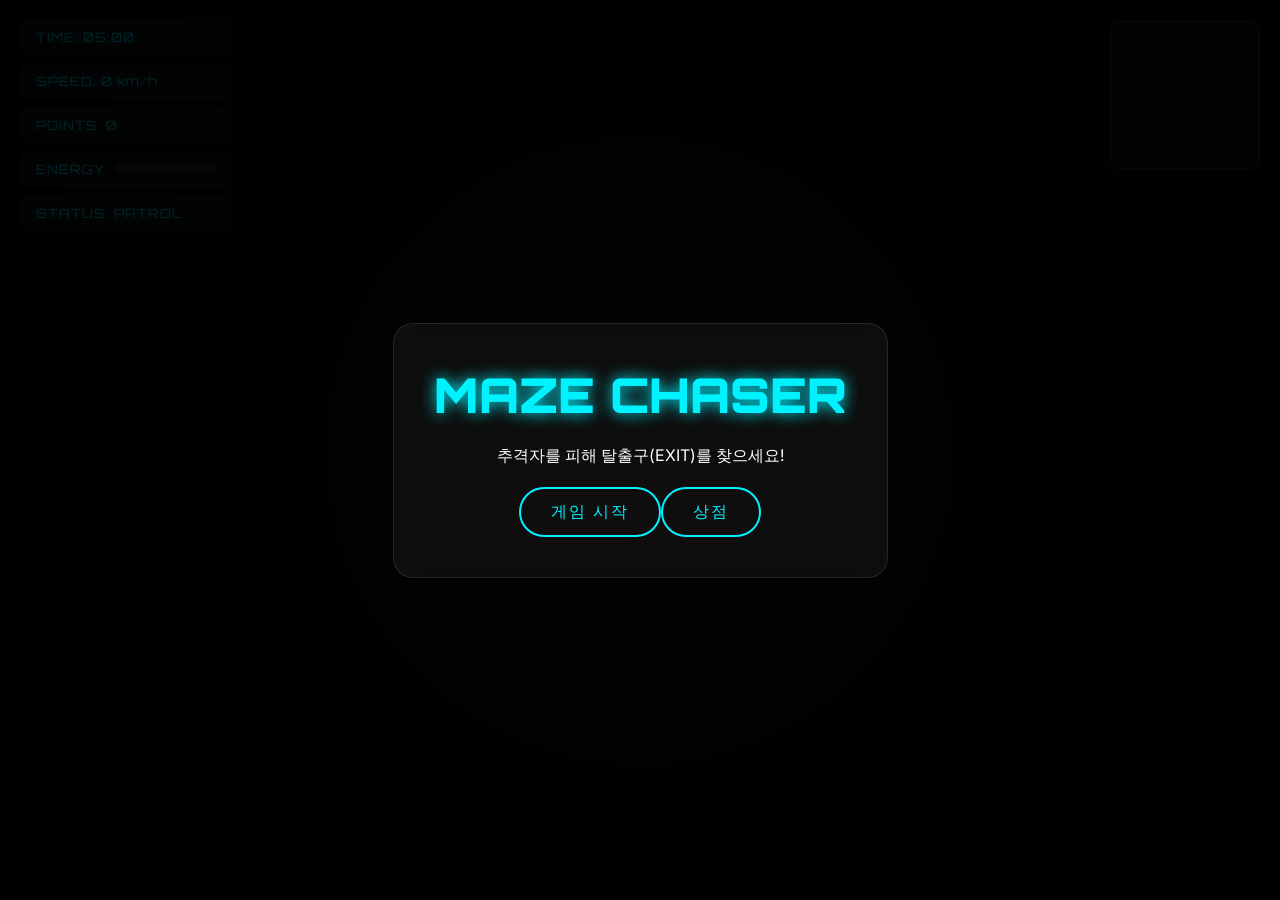
==== MazeChaser_Mobile.html @ 2c1d8cdd "Initial commit - Maze Chaser Mobile Final Version" ====
<!DOCTYPE html>
<html lang="ko">
<head>
    <meta charset="UTF-8">
    <meta name="viewport" content="width=device-width, initial-scale=1.0, maximum-scale=1.0, user-scalable=no">
    <title>Maze Chaser - 미로 추격자 (Mobile Final)</title>
    <link rel="preconnect" href="https://fonts.googleapis.com">
    <link rel="preconnect" href="https://fonts.gstatic.com" crossorigin>
    <link href="https://fonts.googleapis.com/css2?family=Inter:wght@400;700&family=Orbitron:wght@500;900&display=swap" rel="stylesheet">
    <style>
:root { --bg-color: #050505; --primary-color: #00f2ff; --secondary-color: #ff00ea; --danger-color: #ff2d55; --victory-color: #34c759; --glass-bg: rgba(255, 255, 255, 0.05); --glass-border: rgba(255, 255, 255, 0.1); --font-main: 'Inter', sans-serif; --font-display: 'Orbitron', sans-serif; }
* { margin: 0; padding: 0; box-sizing: border-box; -webkit-tap-highlight-color: transparent; user-select: none; }
body, html { width: 100%; height: 100%; background-color: var(--bg-color); color: white; font-family: var(--font-main); overflow: hidden; position: fixed; }
#game-container { position: relative; width: 100vw; height: 100vh; display: flex; justify-content: center; align-items: center; }
#game-canvas { width: 100%; height: 100%; background: radial-gradient(circle, #111 0%, #000 100%); }
#hud { position: absolute; top: 20px; left: 20px; display: flex; flex-direction: column; gap: 10px; z-index: 10; }
.hud-item { background: var(--glass-bg); backdrop-filter: blur(10px); -webkit-backdrop-filter: blur(10px); border: 1px solid var(--glass-border); padding: 8px 15px; border-radius: 8px; font-family: var(--font-display); font-size: 0.8rem; letter-spacing: 1px; color: var(--primary-color); text-shadow: 0 0 10px rgba(0, 242, 255, 0.5); }
#minimap-container { position: absolute; top: 20px; right: 20px; width: 150px; height: 150px; background: var(--glass-bg); backdrop-filter: blur(5px); -webkit-backdrop-filter: blur(5px); border: 2px solid var(--glass-border); border-radius: 12px; overflow: hidden; z-index: 10; }
#minimap-canvas { width: 100%; height: 100%; }
#joystick-wrapper { position: absolute; bottom: 50px; left: 50px; width: 120px; height: 120px; z-index: 10; display: none; }
#joystick-base { width: 100%; height: 100%; background: rgba(255, 255, 255, 0.1); border: 2px solid rgba(255, 255, 255, 0.2); border-radius: 50%; position: relative; display: flex; justify-content: center; align-items: center; }
#joystick-stick { width: 50px; height: 50px; background: var(--primary-color); border-radius: 50%; box-shadow: 0 0 20px var(--primary-color); position: absolute; }
#overlay { position: absolute; top: 0; left: 0; width: 100%; height: 100%; background: rgba(0, 0, 0, 0.85); z-index: 100; display: flex; justify-content: center; align-items: center; transition: opacity 0.5s ease; }
.screen { text-align: center; display: flex; flex-direction: column; gap: 20px; padding: 40px; border-radius: 20px; background: var(--glass-bg); border: 1px solid var(--glass-border); backdrop-filter: blur(20px); -webkit-backdrop-filter: blur(20px); }
h1.glitch { font-family: var(--font-display); font-size: 3rem; font-weight: 900; color: var(--primary-color); text-shadow: 0 0 15px var(--primary-color); position: relative; }
.premium-btn { padding: 12px 30px; background: transparent; border: 2px solid var(--primary-color); color: var(--primary-color); font-family: var(--font-display); font-size: 1rem; border-radius: 50px; cursor: pointer; transition: all 0.3s ease; text-transform: uppercase; letter-spacing: 2px; }
.premium-btn:hover { background: var(--primary-color); color: black; box-shadow: 0 0 30px var(--primary-color); }
.danger-text { color: var(--danger-color); font-family: var(--font-display); font-size: 2.5rem; }
.victory-text { color: var(--victory-color); font-family: var(--font-display); font-size: 2.5rem; }
.hidden { display: none !important; }
#energy-container { display: flex; align-items: center; gap: 10px; }
#energy-bar-bg { width: 100px; height: 10px; background: rgba(255, 255, 255, 0.1); border-radius: 5px; overflow: hidden; }
#energy-bar-fill { width: 0%; height: 100%; background: linear-gradient(90deg, var(--secondary-color), var(--primary-color)); box-shadow: 0 0 10px var(--primary-color); transition: width 0.3s ease; }
.store-grid { display: grid; grid-template-columns: 1fr; gap: 15px; margin: 20px 0; }
.store-item { display: flex; justify-content: space-between; align-items: center; background: rgba(255, 255, 255, 0.03); padding: 15px; border-radius: 12px; border: 1px solid var(--glass-border); }
.store-item.premium { border-color: gold; background: rgba(255, 215, 0, 0.05); }
.upgrade-btn { padding: 8px 15px; background: var(--primary-color); color: black; border: none; border-radius: 5px; font-family: var(--font-display); font-size: 0.7rem; cursor: pointer; }
#boost-btn { position: absolute; bottom: 50px; right: 50px; width: 100px; height: 100px; border-radius: 50%; z-index: 10; font-size: 0.9rem; border-width: 4px; background: rgba(255, 0, 234, 0.1); color: var(--secondary-color); border-color: var(--secondary-color); }
@media (max-width: 600px) { #hud { top: 10px; left: 10px; } #minimap-container { top: 10px; right: 10px; width: 100px; height: 100px; } h1.glitch { font-size: 2rem; } #energy-bar-bg { width: 60px; } }
    </style>
</head>
<body>
    <div id="game-container">
        <canvas id="game-canvas"></canvas>
        <div id="hud">
            <div class="hud-item" id="timer-display">TIME: 05:00</div>
            <div class="hud-item" id="speed-display">SPEED: 0 km/h</div>
            <div class="hud-item" id="points-display">POINTS: 0</div>
            <div class="hud-item" id="energy-container"><span>ENERGY</span><div id="energy-bar-bg"><div id="energy-bar-fill"></div></div></div>
            <div class="hud-item" id="status-display">STATUS: PATROL</div>
        </div>
        <div id="minimap-container"><canvas id="minimap-canvas"></canvas></div>
        <div id="joystick-wrapper"><div id="joystick-base"><div id="joystick-stick"></div></div></div>
        <button id="boost-btn" class="premium-btn hidden">BOOST</button>
        <div id="overlay">
            <div id="menu-screen" class="screen">
                <h1 class="glitch" data-text="MAZE CHASER">MAZE CHASER</h1>
                <p>추격자를 피해 탈출구(EXIT)를 찾으세요!</p>
                <div class="menu-buttons"><button id="start-btn" class="premium-btn">게임 시작</button><button id="store-btn" class="premium-btn">상점</button></div>
            </div>
            <div id="store-screen" class="screen hidden">
                <h2>GARAGE</h2>
                <div class="store-grid">
                    <div class="store-item"><span>ENGINE (SPEED)</span><button id="upgrade-speed" class="upgrade-btn">UPGRADE (500 pts)</button></div>
                    <div class="store-item"><span>BATTERY (BOOST)</span><button id="upgrade-boost" class="upgrade-btn">UPGRADE (500 pts)</button></div>
                    <div class="store-item premium"><span>HYPER CAR</span><button id="buy-hypercar" class="upgrade-btn">BUY ($4.99)</button></div>
                </div>
                <button id="back-to-menu" class="premium-btn">뒤로 가기</button>
            </div>
            <div id="game-over-screen" class="screen hidden"><h2 class="danger-text">CAPTURED</h2><p>탈출에 실패했습니다!</p><button id="retry-btn" class="premium-btn">다시 시도</button></div>
            <div id="victory-screen" class="screen hidden"><h2 class="victory-text">ESCAPED</h2><p id="reward-text">보상: 1000 POINTS</p><button id="next-btn" class="premium-btn">다음 레벨</button></div>
        </div>
    </div>
    <script>
// --- Core Classes ---
class Maze {
    constructor(cols, rows, cellSize) {
        this.cols = cols; this.rows = rows; this.cellSize = cellSize;
        this.grid = []; this.items = []; this.initGrid();
    }
    initGrid() {
        for (let r = 0; r < this.rows; r++) {
            let row = [];
            for (let c = 0; c < this.cols; c++) { row.push({ r, c, walls: [true, true, true, true], visited: false }); }
            this.grid.push(row);
        }
    }
    generate() {
        let current = this.grid[0][0]; current.visited = true;
        let stack = [current];
        while (stack.length > 0) {
            let next = this.getNeighbor(current);
            if (next) {
                next.visited = true; stack.push(current);
                this.removeWalls(current, next); current = next;
            } else { current = stack.pop(); }
        }
        this.spawnItems();
    }
    getNeighbor(cell) {
        let n = []; let {r,c} = cell;
        if(r>0 && !this.grid[r-1][c].visited) n.push(this.grid[r-1][c]);
        if(c<this.cols-1 && !this.grid[r][c+1].visited) n.push(this.grid[r][c+1]);
        if(r<this.rows-1 && !this.grid[r+1][c].visited) n.push(this.grid[r+1][c]);
        if(c>0 && !this.grid[r][c-1].visited) n.push(this.grid[r][c-1]);
        return n.length > 0 ? n[Math.floor(Math.random()*n.length)] : null;
    }
    removeWalls(a,b) {
        let dx = a.c - b.c; if(dx===1){a.walls[3]=false; b.walls[1]=false;} else if(dx===-1){a.walls[1]=false; b.walls[3]=false;}
        let dy = a.r - b.r; if(dy===1){a.walls[0]=false; b.walls[2]=false;} else if(dy===-1){a.walls[2]=false; b.walls[0]=false;}
    }
    spawnItems() {
        this.items = []; const count = Math.floor(this.cols*this.rows*0.2);
        for(let i=0; i<count; i++) this.items.push({r:Math.floor(Math.random()*this.rows), c:Math.floor(Math.random()*this.cols)});
    }
    draw(ctx) {
        ctx.strokeStyle = "rgba(0, 242, 255, 0.3)"; ctx.lineWidth = 2;
        for(let r=0; r<this.rows; r++) {
            for(let c=0; c<this.cols; c++) {
                let cell = this.grid[r][c]; let x = c*this.cellSize; let y = r*this.cellSize;
                if(cell.walls[0]) this.line(ctx,x,y,x+this.cellSize,y);
                if(cell.walls[1]) this.line(ctx,x+this.cellSize,y,x+this.cellSize,y+this.cellSize);
                if(cell.walls[2]) this.line(ctx,x+this.cellSize,y+this.cellSize,x,y+this.cellSize);
                if(cell.walls[3]) this.line(ctx,x,y+this.cellSize,x,y);
            }
        }
        ctx.shadowBlur = 15; ctx.shadowColor = "#ff00ea"; ctx.fillStyle = "#ff00ea";
        this.items.forEach(i => { ctx.beginPath(); ctx.arc((i.c+0.5)*this.cellSize, (i.r+0.5)*this.cellSize, 10, 0, Math.PI*2); ctx.fill(); });
        const ex = (this.cols-0.5)*this.cellSize, ey = (this.rows-0.5)*this.cellSize;
        ctx.shadowBlur = 30; ctx.shadowColor = "#34c759"; ctx.fillStyle = "#34c759"; ctx.beginPath(); ctx.arc(ex, ey, 35, 0, Math.PI*2); ctx.fill();
        ctx.fillStyle="white"; ctx.font="bold 24px Orbitron"; ctx.textAlign="center"; ctx.fillText("EXIT", ex, ey+8);
        ctx.shadowBlur = 0;
    }
    line(ctx,x1,y1,x2,y2){ctx.beginPath(); ctx.moveTo(x1,y1); ctx.lineTo(x2,y2); ctx.stroke();}
    isWall(x,y) {
        let c = Math.floor(x/this.cellSize), r = Math.floor(y/this.cellSize); if(r<0||r>=this.rows||c<0||c>=this.cols) return true;
        let cell = this.grid[r][c], rx=x%this.cellSize, ry=y%this.cellSize, b=10;
        if(cell.walls[0]&&ry<b) return true; if(cell.walls[1]&&rx>this.cellSize-b) return true;
        if(cell.walls[2]&&ry>this.cellSize-b) return true; if(cell.walls[3]&&rx<b) return true;
        return false;
    }
}

class Car {
    constructor(x,y,color="#00f2ff") {
        this.x=x; this.y=y; this.angle=0; this.vx=0; this.vy=0;
        this.acceleration=0.3; this.friction=0.9; this.maxSpeed=4;
        this.width=25; this.height=25; this.color=color;
        this.energy=50; this.maxEnergy=100; this.isBoosting=false; this.boostTimer=0;
    }
    update(ctrl, maze) {
        let cm = this.maxSpeed, ca = this.acceleration;
        if(this.energy <= 0) { cm *= 0.6; ca *= 0.6; }
        if(ctrl.boost && this.energy > 0 && !this.isBoosting) { this.isBoosting=true; this.boostTimer=Date.now(); }
        if(this.isBoosting) {
            if(Date.now()-this.boostTimer < 2000 && this.energy > 0) { cm*=1.8; ca*=2; this.energy-=0.6; }
            else this.isBoosting=false;
        }
        let ix=0, iy=0; if(ctrl.forward) iy-=1; if(ctrl.reverse) iy+=1; if(ctrl.left) ix-=1; if(ctrl.right) ix+=1;
        if(ix!==0 || iy!==0) { let m=Math.hypot(ix,iy); this.vx+=(ix/m)*ca; this.vy+=(iy/m)*ca; this.angle=Math.atan2(this.vy,this.vx); }
        this.vx*=this.friction; this.vy*=this.friction;
        let s=Math.hypot(this.vx,this.vy); if(s>cm){this.vx=(this.vx/s)*cm; this.vy=(this.vy/s)*cm;}
        if(!maze.isWall(this.x+this.vx, this.y)) this.x+=this.vx; else this.vx*=-0.3;
        if(!maze.isWall(this.x, this.y+this.vy)) this.y+=this.vy; else this.vy*=-0.3;
    }
    draw(ctx) {
        ctx.save(); ctx.translate(this.x,this.y); ctx.rotate(this.angle);
        ctx.shadowBlur=15; ctx.shadowColor=this.color; ctx.fillStyle=this.color;
        ctx.beginPath(); ctx.moveTo(this.width/2,0); ctx.lineTo(-this.width/2,-this.height/2); ctx.lineTo(-this.width/4,0); ctx.lineTo(-this.width/2,this.height/2); ctx.closePath(); ctx.fill();
        ctx.restore();
    }
}

class Enemy {
    constructor(x,y,cs,color="#ff2d55") {
        this.x=x; this.y=y; this.angle=0; this.speed=1.2; this.state="PATROL";
        this.color=color; this.width=25; this.height=15; this.target=null; this.cs=cs; this.path=[]; this.stuck=0;
    }
    update(p, maze) {
        const dist = Math.hypot(p.x-this.x, p.y-this.y);
        if(dist < 250) this.state="PURSUIT"; else if(dist > 400) this.state="PATROL";
        if(this.state==="PURSUIT") this.pursue(p,maze); else this.patrol(maze);
        this.move(maze);
    }
    move(maze) {
        if(!this.target) return;
        let tx=(this.target.c+0.5)*this.cs, ty=(this.target.r+0.5)*this.cs;
        let dx=tx-this.x, dy=ty-this.y, d=Math.hypot(dx,dy);
        if(d<10){this.target=this.path.length>0?this.path.shift():null; return;}
        let a=Math.atan2(dy,dx); this.angle+=(a-this.angle)*0.1;
        let mx=Math.cos(this.angle)*this.speed, my=Math.sin(this.angle)*this.speed;
        let px=this.x, py=this.y;
        if(!maze.isWall(this.x+mx, this.y+my)){this.x+=mx; this.y+=my;}
        else { if(!maze.isWall(this.x+mx,this.y))this.x+=mx; else if(!maze.isWall(this.x,this.y+my))this.y+=my; else {this.target=null; this.path=[];} }
        if(Math.hypot(this.x-px,this.y-py)<0.1){this.stuck++; if(this.stuck>40){this.target=null; this.path=[]; this.stuck=0;}} else this.stuck=0;
    }
    pursue(p,maze) {
        if(this.path.length===0 || Math.random()<0.02) {
            let s={c:Math.floor(this.x/this.cs), r:Math.floor(this.y/this.cs)};
            let e={c:Math.floor(p.x/this.cs), r:Math.floor(p.y/this.cs)};
            this.path=this.bfs(s,e,maze); this.target=this.path.shift();
        }
    }
    patrol(maze) {
        if(!this.target) {
            let s={c:Math.floor(this.x/this.cs), r:Math.floor(this.y/this.cs)};
            let rr=Math.floor(Math.random()*maze.rows), rc=Math.floor(Math.random()*maze.cols);
            this.path=this.bfs(s,{r:rr,c:rc},maze); this.target=this.path.shift();
        }
    }
    bfs(s,e,maze) {
        let q=[[s]], v=new Set(); v.add(`${s.c},${s.r}`);
        while(q.length>0) {
            let p=q.shift(), cur=p[p.length-1]; if(cur.c===e.c && cur.r===e.r) return p;
            let ns=this.getN(cur,maze); for(let n of ns){if(!v.has(`${n.c},${n.r}`)){v.add(`${n.c},${n.r}`); q.push([...p,n]);}}
        }
        return [];
    }
    getN(cell,maze) {
        let n=[], {r,c}=cell; let g=maze.grid[r][c];
        if(!g.walls[0]&&r>0)n.push({r:r-1,c:c}); if(!g.walls[1]&&c<maze.cols-1)n.push({r:r,c:c+1});
        if(!g.walls[2]&&r<maze.rows-1)n.push({r:r+1,c:c}); if(!g.walls[3]&&c>0)n.push({r:r,c:c-1});
        return n;
    }
    draw(ctx){
        ctx.save(); ctx.translate(this.x,this.y); ctx.rotate(this.angle); ctx.shadowBlur=15; ctx.shadowColor=this.color; ctx.fillStyle=this.color;
        ctx.fillRect(-this.width/2,-this.height/2,this.width,this.height); ctx.restore();
    }
}

class Minimap {
    constructor(can, maze) { this.can=can; this.ctx=can.getContext("2d"); this.maze=maze; }
    draw(p, enemies) {
        let ctx=this.ctx, maze=this.maze; ctx.clearRect(0,0,this.can.width,this.can.height);
        let cw=this.can.width/maze.cols, ch=this.can.height/maze.rows; ctx.strokeStyle="rgba(0,242,255,0.2)";
        for(let r=0; r<maze.rows; r++) { for(let c=0; c<maze.cols; c++) { let l=maze.grid[r][c], x=c*cw, y=r*ch; if(l.walls[0])this.line(x,y,x+cw,y); if(l.walls[1])this.line(x+cw,y,x+cw,y+ch); if(l.walls[2])this.line(x+cw,y+ch,x,y+ch); if(l.walls[3])this.line(x,y+ch,x,y); } }
        ctx.fillStyle="#00f2ff"; ctx.beginPath(); ctx.arc((p.x/(maze.cols*maze.cellSize))*this.can.width, (p.y/(maze.rows*maze.cellSize))*this.can.height, 3, 0, Math.PI*2); ctx.fill();
        ctx.fillStyle="#ff2d55"; enemies.forEach(e => { ctx.beginPath(); ctx.arc((e.x/(maze.cols*maze.cellSize))*this.can.width, (e.y/(maze.rows*maze.cellSize))*this.can.height, 3, 0, Math.PI*2); ctx.fill(); });
        ctx.fillStyle="#34c759"; ctx.fillRect(this.can.width-10, this.can.height-10, 8, 8);
    }
    line(x1,y1,x2,y2){this.ctx.beginPath(); this.ctx.moveTo(x1,y1); this.ctx.lineTo(x2,y2); this.ctx.stroke();}
}

// --- Game Logic ---
const canvas = document.getElementById("game-canvas"), ctx = canvas.getContext("2d"), minCan = document.getElementById("minimap-canvas");
let maze, player, enemies=[], minimap, gameState="MENU", startTime, points=0, level=1;
const ctrl = { forward: false, reverse: false, left: false, right: false, boost: false };

function init() {
    resize(); let ms = 10 + level * 2, cs = 100;
    maze = new Maze(ms, ms, cs); maze.generate();
    player = new Car(cs / 2, cs / 2);
    enemies = []; for (let i = 0; i < level; i++) { enemies.push(new Enemy((ms-0.5)*cs, (ms-0.5)*cs, cs)); }
    minimap = new Minimap(minCan, maze);
    resize();
}

function startGame() { gameState="PLAYING"; document.getElementById("overlay").classList.add("hidden"); startTime=Date.now(); }
function showStore() { document.getElementById("menu-screen").classList.add("hidden"); document.getElementById("store-screen").classList.remove("hidden"); }
function showMenu() { document.getElementById("store-screen").classList.add("hidden"); document.getElementById("menu-screen").classList.remove("hidden"); }
function nextLevel() { level++; init(); startGame(); }
function resize() { canvas.width = window.innerWidth; canvas.height = window.innerHeight; minCan.width = 150; minCan.height = 150; }
function upgrade(t) { if (points >= 500) { points -= 500; if (t === 'speed') player.maxSpeed += 0.5; if (t === 'boost') player.boostDuration += 500; alert("UPGRADED!"); } }

function initUI() {
    document.getElementById("start-btn").onclick = startGame;
    document.getElementById("store-btn").onclick = showStore;
    document.getElementById("back-to-menu").onclick = showMenu;
    document.getElementById("retry-btn").onclick = startGame;
    document.getElementById("next-btn").onclick = nextLevel;
    const b = document.getElementById("boost-btn");
    b.ontouchstart = (e) => { e.preventDefault(); ctrl.boost = true; };
    b.ontouchend = () => { ctrl.boost = false; };
    b.onmousedown = () => { ctrl.boost = true; };
    b.onmouseup = () => { ctrl.boost = false; };
    document.getElementById("upgrade-speed").onclick = () => upgrade('speed');
    document.getElementById("upgrade-boost").onclick = () => upgrade('boost');
    document.getElementById("buy-hypercar").onclick = () => { if(confirm("Buy Hyper Car?")){player.color="gold"; player.maxSpeed=6; player.acceleration=0.5; player.energy=100;} };
}

function initJoystick() {
    const w = document.getElementById("joystick-wrapper"), b = document.getElementById("joystick-base"), s = document.getElementById("joystick-stick");
    if (!("ontouchstart" in window)) return; w.style.display = "block"; document.getElementById("boost-btn").classList.remove("hidden");
    let a = false, sp = { x: 0, y: 0 };
    b.addEventListener("touchstart", (e) => { a = true; sp = { x: e.touches[0].clientX, y: e.touches[0].clientY }; });
    window.addEventListener("touchmove", (e) => {
        if (!a) return; const dx = e.touches[0].clientX - sp.x, dy = e.touches[0].clientY - sp.y, d = Math.min(Math.hypot(dx, dy), 50), an = Math.atan2(dy, dx);
        const x = Math.cos(an) * d, y = Math.sin(an) * d; s.style.transform = `translate(${x}px, ${y}px)`;
        ctrl.forward = y < -10; ctrl.reverse = y > 10; ctrl.left = x < -10; ctrl.right = x > 10;
    });
    window.addEventListener("touchend", () => { a = false; s.style.transform = "translate(0, 0)"; ctrl.forward = ctrl.reverse = ctrl.left = ctrl.right = false; });
}

function update() {
    player.update(ctrl, maze); enemies.forEach(e => e.update(player, maze));
    maze.items = maze.items.filter(i => { if (Math.hypot(player.x - (i.c+0.5)*100, player.y - (i.r+0.5)*100) < 30) { player.energy = Math.min(player.energy + 25, player.maxEnergy); points += 50; return false; } return true; });
    for (let e of enemies) if (Math.hypot(player.x - e.x, player.y - e.y) < 20) { endGame("CAPTURED"); return; }
    if (Math.hypot(player.x - ((maze.cols-0.5)*100), player.y - ((maze.rows-0.5)*100)) < 50) { points += 1000; endGame("ESCAPED"); }
    if ((Date.now() - startTime) / 1000 > 300) endGame("CAPTURED");
}

function draw() {
    ctx.clearRect(0, 0, canvas.width, canvas.height); ctx.save(); ctx.translate(canvas.width/2 - player.x, canvas.height/2 - player.y);
    maze.draw(ctx); player.draw(ctx); enemies.forEach(e => e.draw(ctx)); ctx.restore(); minimap.draw(player, enemies);
}

function updateHUD() {
    const el = Math.floor((Date.now() - startTime) / 1000), rem = Math.max(0, 300 - el);
    const m = String(Math.floor(rem/60)).padStart(2,'0'), s = String(rem%60).padStart(2,'0');
    document.getElementById("timer-display").innerText = `TIME: ${m}:${s}`;
    document.getElementById("speed-display").innerText = `SPEED: ${Math.floor(Math.abs(Math.hypot(player.vx, player.vy)) * 20)} km/h`;
    document.getElementById("points-display").innerText = `POINTS: ${points}`;
    document.getElementById("energy-bar-fill").style.width = `${(player.energy / player.maxEnergy) * 100}%`;
}

function endGame(r) {
    gameState = "ENDED"; document.getElementById("overlay").classList.remove("hidden");
    if (r === "CAPTURED") { document.getElementById("game-over-screen").classList.remove("hidden"); document.getElementById("menu-screen").classList.add("hidden"); }
    else { document.getElementById("victory-screen").classList.remove("hidden"); document.getElementById("menu-screen").classList.add("hidden"); }
}

window.onresize = resize;
window.addEventListener("keydown", (e) => {
    switch(e.key) { case "ArrowUp": case "w": ctrl.forward = true; break; case "ArrowDown": case "s": ctrl.reverse = true; break; case "ArrowLeft": case "a": ctrl.left = true; break; case "ArrowRight": case "d": ctrl.right = true; break; case " ": ctrl.boost = true; break; }
});
window.addEventListener("keyup", (e) => {
    switch(e.key) { case "ArrowUp": case "w": ctrl.forward = false; break; case "ArrowDown": case "s": ctrl.reverse = false; break; case "ArrowLeft": case "a": ctrl.left = false; break; case "ArrowRight": case "d": ctrl.right = false; break; case " ": ctrl.boost = false; break; }
});

function gameLoop() { if (gameState === "PLAYING") { update(); draw(); updateHUD(); } requestAnimationFrame(gameLoop); }

// Start everything
init(); initUI(); initJoystick(); requestAnimationFrame(gameLoop);
    </script>
</body>
</html>
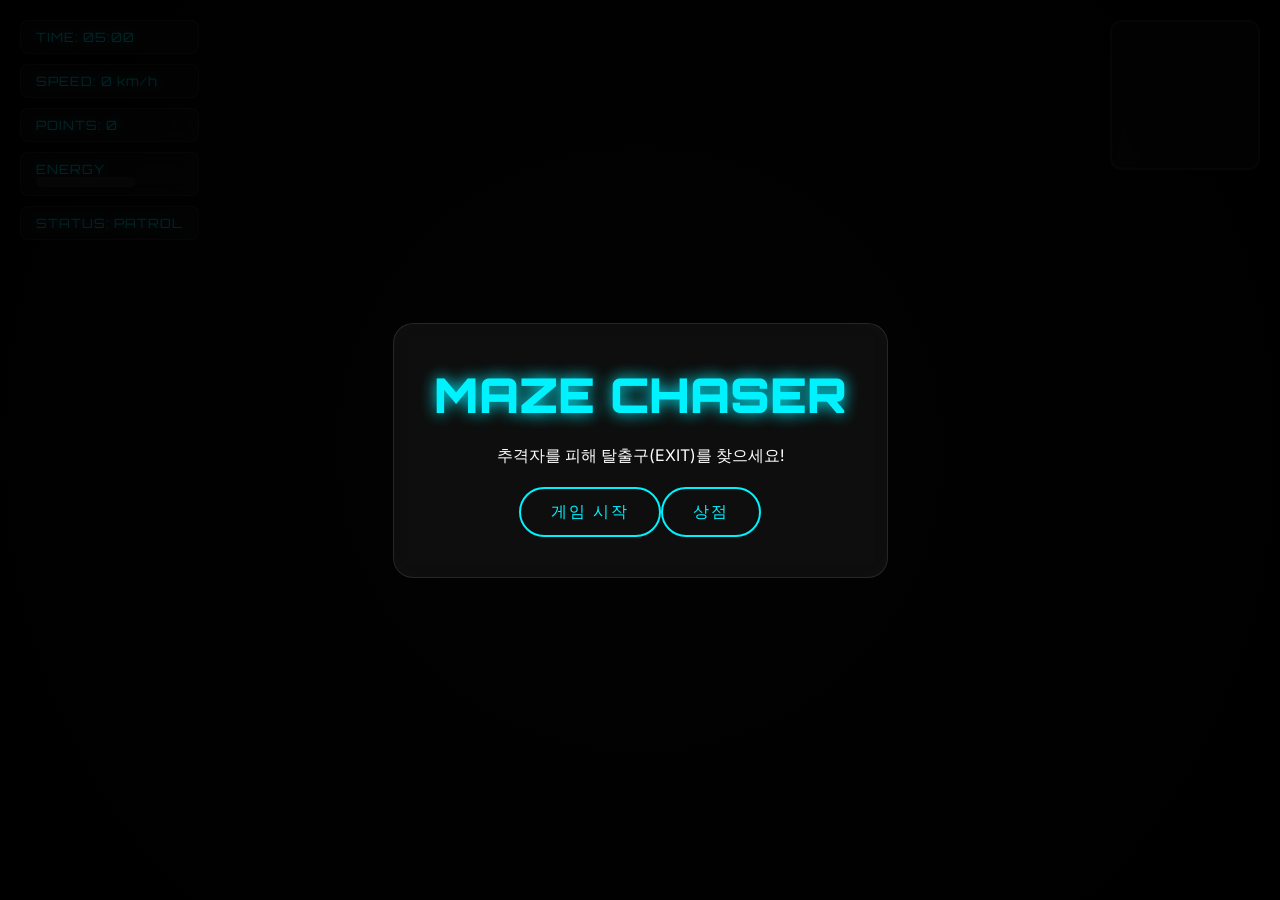
==== commit da7f267d: "Master v2: Strict Tile-based Enemy AI and Retry Logic Fix" ====
--- a/MazeChaser_Mobile.html
+++ b/MazeChaser_Mobile.html
@@ -3,7 +3,7 @@
 <head>
     <meta charset="UTF-8">
     <meta name="viewport" content="width=device-width, initial-scale=1.0, maximum-scale=1.0, user-scalable=no">
-    <title>Maze Chaser - 미로 추격자 (Mobile Final)</title>
+    <title>Maze Chaser - Mobile Master v2</title>
     <link rel="preconnect" href="https://fonts.googleapis.com">
     <link rel="preconnect" href="https://fonts.gstatic.com" crossorigin>
     <link href="https://fonts.googleapis.com/css2?family=Inter:wght@400;700&family=Orbitron:wght@500;900&display=swap" rel="stylesheet">
@@ -28,15 +28,10 @@
 .danger-text { color: var(--danger-color); font-family: var(--font-display); font-size: 2.5rem; }
 .victory-text { color: var(--victory-color); font-family: var(--font-display); font-size: 2.5rem; }
 .hidden { display: none !important; }
-#energy-container { display: flex; align-items: center; gap: 10px; }
 #energy-bar-bg { width: 100px; height: 10px; background: rgba(255, 255, 255, 0.1); border-radius: 5px; overflow: hidden; }
 #energy-bar-fill { width: 0%; height: 100%; background: linear-gradient(90deg, var(--secondary-color), var(--primary-color)); box-shadow: 0 0 10px var(--primary-color); transition: width 0.3s ease; }
-.store-grid { display: grid; grid-template-columns: 1fr; gap: 15px; margin: 20px 0; }
-.store-item { display: flex; justify-content: space-between; align-items: center; background: rgba(255, 255, 255, 0.03); padding: 15px; border-radius: 12px; border: 1px solid var(--glass-border); }
-.store-item.premium { border-color: gold; background: rgba(255, 215, 0, 0.05); }
-.upgrade-btn { padding: 8px 15px; background: var(--primary-color); color: black; border: none; border-radius: 5px; font-family: var(--font-display); font-size: 0.7rem; cursor: pointer; }
-#boost-btn { position: absolute; bottom: 50px; right: 50px; width: 100px; height: 100px; border-radius: 50%; z-index: 10; font-size: 0.9rem; border-width: 4px; background: rgba(255, 0, 234, 0.1); color: var(--secondary-color); border-color: var(--secondary-color); }
-@media (max-width: 600px) { #hud { top: 10px; left: 10px; } #minimap-container { top: 10px; right: 10px; width: 100px; height: 100px; } h1.glitch { font-size: 2rem; } #energy-bar-bg { width: 60px; } }
+#boost-btn { position: absolute; bottom: 50px; right: 50px; width: 100px; height: 100px; border-radius: 50%; z-index: 10; font-size: 0.9rem; border-width: 4px; background: rgba(255, 0, 234, 0.1); color: var(--secondary-color); border-color: var(--secondary-color); display: none; }
+@media (max-width: 600px) { #hud { top: 10px; left: 10px; } #minimap-container { top: 10px; right: 10px; width: 100px; height: 100px; } h1.glitch { font-size: 2rem; } }
     </style>
 </head>
 <body>
@@ -46,24 +41,23 @@
             <div class="hud-item" id="timer-display">TIME: 05:00</div>
             <div class="hud-item" id="speed-display">SPEED: 0 km/h</div>
             <div class="hud-item" id="points-display">POINTS: 0</div>
-            <div class="hud-item" id="energy-container"><span>ENERGY</span><div id="energy-bar-bg"><div id="energy-bar-fill"></div></div></div>
+            <div class="hud-item"><span>ENERGY</span><div id="energy-bar-bg"><div id="energy-bar-fill"></div></div></div>
             <div class="hud-item" id="status-display">STATUS: PATROL</div>
         </div>
         <div id="minimap-container"><canvas id="minimap-canvas"></canvas></div>
         <div id="joystick-wrapper"><div id="joystick-base"><div id="joystick-stick"></div></div></div>
-        <button id="boost-btn" class="premium-btn hidden">BOOST</button>
+        <button id="boost-btn" class="premium-btn">BOOST</button>
         <div id="overlay">
             <div id="menu-screen" class="screen">
-                <h1 class="glitch" data-text="MAZE CHASER">MAZE CHASER</h1>
+                <h1 class="glitch">MAZE CHASER</h1>
                 <p>추격자를 피해 탈출구(EXIT)를 찾으세요!</p>
                 <div class="menu-buttons"><button id="start-btn" class="premium-btn">게임 시작</button><button id="store-btn" class="premium-btn">상점</button></div>
             </div>
             <div id="store-screen" class="screen hidden">
                 <h2>GARAGE</h2>
-                <div class="store-grid">
-                    <div class="store-item"><span>ENGINE (SPEED)</span><button id="upgrade-speed" class="upgrade-btn">UPGRADE (500 pts)</button></div>
-                    <div class="store-item"><span>BATTERY (BOOST)</span><button id="upgrade-boost" class="upgrade-btn">UPGRADE (500 pts)</button></div>
-                    <div class="store-item premium"><span>HYPER CAR</span><button id="buy-hypercar" class="upgrade-btn">BUY ($4.99)</button></div>
+                <div style="margin: 20px 0; display: flex; flex-direction: column; gap: 10px;">
+                    <button id="upgrade-speed" class="premium-btn">SPEED UP (500 pts)</button>
+                    <button id="buy-hypercar" class="premium-btn" style="color: gold; border-color: gold;">HYPER CAR ($4.99)</button>
                 </div>
                 <button id="back-to-menu" class="premium-btn">뒤로 가기</button>
             </div>
@@ -72,29 +66,31 @@
         </div>
     </div>
     <script>
-// --- Core Classes ---
 class Maze {
     constructor(cols, rows, cellSize) {
         this.cols = cols; this.rows = rows; this.cellSize = cellSize;
-        this.grid = []; this.items = []; this.initGrid();
+        this.grid = []; this.items = []; this.startCell = {r:0,c:0}; this.exitCell = {r:rows-1,c:cols-1};
+        this.initGrid();
     }
     initGrid() {
+        this.grid = [];
         for (let r = 0; r < this.rows; r++) {
             let row = [];
-            for (let c = 0; c < this.cols; c++) { row.push({ r, c, walls: [true, true, true, true], visited: false }); }
+            for (let c = 0; c < this.cols; c++) row.push({ r, c, walls: [true, true, true, true], visited: false });
             this.grid.push(row);
         }
     }
     generate() {
-        let current = this.grid[0][0]; current.visited = true;
-        let stack = [current];
+        this.initGrid();
+        let current = this.grid[0][0]; current.visited = true; let stack = [current];
         while (stack.length > 0) {
             let next = this.getNeighbor(current);
-            if (next) {
-                next.visited = true; stack.push(current);
-                this.removeWalls(current, next); current = next;
-            } else { current = stack.pop(); }
-        }
+            if (next) { next.visited = true; stack.push(current); this.removeWalls(current, next); current = next; }
+            else current = stack.pop();
+        }
+        const qs = Math.floor(this.cols/2);
+        this.startCell = { r: Math.floor(Math.random()*qs), c: Math.floor(Math.random()*qs) };
+        this.exitCell = { r: qs+Math.floor(Math.random()*qs), c: qs+Math.floor(Math.random()*qs) };
         this.spawnItems();
     }
     getNeighbor(cell) {
@@ -117,7 +113,7 @@
         ctx.strokeStyle = "rgba(0, 242, 255, 0.3)"; ctx.lineWidth = 2;
         for(let r=0; r<this.rows; r++) {
             for(let c=0; c<this.cols; c++) {
-                let cell = this.grid[r][c]; let x = c*this.cellSize; let y = r*this.cellSize;
+                let cell = this.grid[r][c], x=c*this.cellSize, y=r*this.cellSize;
                 if(cell.walls[0]) this.line(ctx,x,y,x+this.cellSize,y);
                 if(cell.walls[1]) this.line(ctx,x+this.cellSize,y,x+this.cellSize,y+this.cellSize);
                 if(cell.walls[2]) this.line(ctx,x+this.cellSize,y+this.cellSize,x,y+this.cellSize);
@@ -126,7 +122,7 @@
         }
         ctx.shadowBlur = 15; ctx.shadowColor = "#ff00ea"; ctx.fillStyle = "#ff00ea";
         this.items.forEach(i => { ctx.beginPath(); ctx.arc((i.c+0.5)*this.cellSize, (i.r+0.5)*this.cellSize, 10, 0, Math.PI*2); ctx.fill(); });
-        const ex = (this.cols-0.5)*this.cellSize, ey = (this.rows-0.5)*this.cellSize;
+        const ex = (this.exitCell.c+0.5)*this.cellSize, ey = (this.exitCell.r+0.5)*this.cellSize;
         ctx.shadowBlur = 30; ctx.shadowColor = "#34c759"; ctx.fillStyle = "#34c759"; ctx.beginPath(); ctx.arc(ex, ey, 35, 0, Math.PI*2); ctx.fill();
         ctx.fillStyle="white"; ctx.font="bold 24px Orbitron"; ctx.textAlign="center"; ctx.fillText("EXIT", ex, ey+8);
         ctx.shadowBlur = 0;
@@ -148,6 +144,7 @@
         this.width=25; this.height=25; this.color=color;
         this.energy=50; this.maxEnergy=100; this.isBoosting=false; this.boostTimer=0;
     }
+    reset(x,y) { this.x=x; this.y=y; this.vx=0; this.vy=0; this.angle=0; this.energy=50; this.isBoosting=false; }
     update(ctrl, maze) {
         let cm = this.maxSpeed, ca = this.acceleration;
         if(this.energy <= 0) { cm *= 0.6; ca *= 0.6; }
@@ -173,42 +170,39 @@
 
 class Enemy {
     constructor(x,y,cs,color="#ff2d55") {
-        this.x=x; this.y=y; this.angle=0; this.speed=1.2; this.state="PATROL";
-        this.color=color; this.width=25; this.height=15; this.target=null; this.cs=cs; this.path=[]; this.stuck=0;
+        this.x=x; this.y=y; this.angle=0; this.speed=1.4; this.state="PATROL";
+        this.color=color; this.width=25; this.height=15; this.target=null; this.cs=cs; this.path=[];
     }
     update(p, maze) {
         const dist = Math.hypot(p.x-this.x, p.y-this.y);
         if(dist < 250) this.state="PURSUIT"; else if(dist > 400) this.state="PATROL";
         if(this.state==="PURSUIT") this.pursue(p,maze); else this.patrol(maze);
-        this.move(maze);
-    }
-    move(maze) {
+        this.move();
+    }
+    move() {
         if(!this.target) return;
-        let tx=(this.target.c+0.5)*this.cs, ty=(this.target.r+0.5)*this.cs;
-        let dx=tx-this.x, dy=ty-this.y, d=Math.hypot(dx,dy);
-        if(d<10){this.target=this.path.length>0?this.path.shift():null; return;}
-        let a=Math.atan2(dy,dx); this.angle+=(a-this.angle)*0.1;
-        let mx=Math.cos(this.angle)*this.speed, my=Math.sin(this.angle)*this.speed;
-        let px=this.x, py=this.y;
-        if(!maze.isWall(this.x+mx, this.y+my)){this.x+=mx; this.y+=my;}
-        else { if(!maze.isWall(this.x+mx,this.y))this.x+=mx; else if(!maze.isWall(this.x,this.y+my))this.y+=my; else {this.target=null; this.path=[];} }
-        if(Math.hypot(this.x-px,this.y-py)<0.1){this.stuck++; if(this.stuck>40){this.target=null; this.path=[]; this.stuck=0;}} else this.stuck=0;
+        const tx=(this.target.c+0.5)*this.cs, ty=(this.target.r+0.5)*this.cs;
+        const dx=tx-this.x, dy=ty-this.y, d=Math.hypot(dx,dy);
+        if(d < 5) { this.x=tx; this.y=ty; this.target=this.path.length>0?this.path.shift():null; return; }
+        const a=Math.atan2(dy,dx); this.angle=a;
+        this.x+=Math.cos(a)*this.speed; this.y+=Math.sin(a)*this.speed;
     }
     pursue(p,maze) {
-        if(this.path.length===0 || Math.random()<0.02) {
+        if(this.path.length===0 || Math.random()<0.05) {
             let s={c:Math.floor(this.x/this.cs), r:Math.floor(this.y/this.cs)};
             let e={c:Math.floor(p.x/this.cs), r:Math.floor(p.y/this.cs)};
-            this.path=this.bfs(s,e,maze); this.target=this.path.shift();
+            this.path=this.bfs(s,e,maze); if(this.path.length>0) this.target=this.path.shift();
         }
     }
     patrol(maze) {
         if(!this.target) {
             let s={c:Math.floor(this.x/this.cs), r:Math.floor(this.y/this.cs)};
             let rr=Math.floor(Math.random()*maze.rows), rc=Math.floor(Math.random()*maze.cols);
-            this.path=this.bfs(s,{r:rr,c:rc},maze); this.target=this.path.shift();
+            this.path=this.bfs(s,{r:rr,c:rc},maze); if(this.path.length>0) this.target=this.path.shift();
         }
     }
     bfs(s,e,maze) {
+        if (s.c === e.c && s.r === e.r) return [];
         let q=[[s]], v=new Set(); v.add(`${s.c},${s.r}`);
         while(q.length>0) {
             let p=q.shift(), cur=p[p.length-1]; if(cur.c===e.c && cur.r===e.r) return p;
@@ -236,101 +230,90 @@
         for(let r=0; r<maze.rows; r++) { for(let c=0; c<maze.cols; c++) { let l=maze.grid[r][c], x=c*cw, y=r*ch; if(l.walls[0])this.line(x,y,x+cw,y); if(l.walls[1])this.line(x+cw,y,x+cw,y+ch); if(l.walls[2])this.line(x+cw,y+ch,x,y+ch); if(l.walls[3])this.line(x,y+ch,x,y); } }
         ctx.fillStyle="#00f2ff"; ctx.beginPath(); ctx.arc((p.x/(maze.cols*maze.cellSize))*this.can.width, (p.y/(maze.rows*maze.cellSize))*this.can.height, 3, 0, Math.PI*2); ctx.fill();
         ctx.fillStyle="#ff2d55"; enemies.forEach(e => { ctx.beginPath(); ctx.arc((e.x/(maze.cols*maze.cellSize))*this.can.width, (e.y/(maze.rows*maze.cellSize))*this.can.height, 3, 0, Math.PI*2); ctx.fill(); });
-        ctx.fillStyle="#34c759"; ctx.fillRect(this.can.width-10, this.can.height-10, 8, 8);
+        ctx.fillStyle="#34c759"; ctx.beginPath(); ctx.arc((maze.exitCell.c+0.5)*cw, (maze.exitCell.r+0.5)*ch, 3, 0, Math.PI*2); ctx.fill();
     }
     line(x1,y1,x2,y2){this.ctx.beginPath(); this.ctx.moveTo(x1,y1); this.ctx.lineTo(x2,y2); this.ctx.stroke();}
 }
 
-// --- Game Logic ---
 const canvas = document.getElementById("game-canvas"), ctx = canvas.getContext("2d"), minCan = document.getElementById("minimap-canvas");
 let maze, player, enemies=[], minimap, gameState="MENU", startTime, points=0, level=1;
 const ctrl = { forward: false, reverse: false, left: false, right: false, boost: false };
 
 function init() {
-    resize(); let ms = 10 + level * 2, cs = 100;
-    maze = new Maze(ms, ms, cs); maze.generate();
-    player = new Car(cs / 2, cs / 2);
-    enemies = []; for (let i = 0; i < level; i++) { enemies.push(new Enemy((ms-0.5)*cs, (ms-0.5)*cs, cs)); }
+    const ms = 10 + level * 2, cs = 100;
+    if(!maze) maze = new Maze(ms, ms, cs);
+    else { maze.cols = maze.rows = ms; }
+    maze.generate();
+    if(!player) player = new Car(0,0);
+    player.reset((maze.startCell.c+0.5)*cs, (maze.startCell.r+0.5)*cs);
+    enemies = []; for (let i = 0; i < level; i++) {
+        let er, ec; do { er = Math.floor(Math.random()*ms); ec = Math.floor(Math.random()*ms); } while(Math.hypot(ec-maze.startCell.c, er-maze.startCell.r) < 5);
+        enemies.push(new Enemy((ec+0.5)*cs, (er+0.5)*cs, cs));
+    }
     minimap = new Minimap(minCan, maze);
-    resize();
-}
-
-function startGame() { gameState="PLAYING"; document.getElementById("overlay").classList.add("hidden"); startTime=Date.now(); }
-function showStore() { document.getElementById("menu-screen").classList.add("hidden"); document.getElementById("store-screen").classList.remove("hidden"); }
-function showMenu() { document.getElementById("store-screen").classList.add("hidden"); document.getElementById("menu-screen").classList.remove("hidden"); }
-function nextLevel() { level++; init(); startGame(); }
-function resize() { canvas.width = window.innerWidth; canvas.height = window.innerHeight; minCan.width = 150; minCan.height = 150; }
-function upgrade(t) { if (points >= 500) { points -= 500; if (t === 'speed') player.maxSpeed += 0.5; if (t === 'boost') player.boostDuration += 500; alert("UPGRADED!"); } }
-
-function initUI() {
-    document.getElementById("start-btn").onclick = startGame;
-    document.getElementById("store-btn").onclick = showStore;
-    document.getElementById("back-to-menu").onclick = showMenu;
-    document.getElementById("retry-btn").onclick = startGame;
-    document.getElementById("next-btn").onclick = nextLevel;
+}
+function startGame() { 
+    gameState="PLAYING"; document.getElementById("overlay").classList.add("hidden"); 
+    document.getElementById("game-over-screen").classList.add("hidden");
+    document.getElementById("victory-screen").classList.add("hidden");
+    document.getElementById("menu-screen").classList.add("hidden");
+    startTime=Date.now(); 
+}
+function endGame(r) {
+    gameState = "ENDED"; document.getElementById("overlay").classList.remove("hidden");
+    if (r === "CAPTURED") document.getElementById("game-over-screen").classList.remove("hidden");
+    else document.getElementById("victory-screen").classList.remove("hidden");
+}
+function setup() {
+    init();
+    document.getElementById("start-btn").onclick = () => { level=1; points=0; init(); startGame(); };
+    document.getElementById("store-btn").onclick = () => { document.getElementById("menu-screen").classList.add("hidden"); document.getElementById("store-screen").classList.remove("hidden"); };
+    document.getElementById("back-to-menu").onclick = () => { document.getElementById("store-screen").classList.add("hidden"); document.getElementById("menu-screen").classList.remove("hidden"); };
+    document.getElementById("retry-btn").onclick = () => { init(); startGame(); };
+    document.getElementById("next-btn").onclick = () => { level++; init(); startGame(); };
+    
     const b = document.getElementById("boost-btn");
-    b.ontouchstart = (e) => { e.preventDefault(); ctrl.boost = true; };
-    b.ontouchend = () => { ctrl.boost = false; };
-    b.onmousedown = () => { ctrl.boost = true; };
-    b.onmouseup = () => { ctrl.boost = false; };
-    document.getElementById("upgrade-speed").onclick = () => upgrade('speed');
-    document.getElementById("upgrade-boost").onclick = () => upgrade('boost');
-    document.getElementById("buy-hypercar").onclick = () => { if(confirm("Buy Hyper Car?")){player.color="gold"; player.maxSpeed=6; player.acceleration=0.5; player.energy=100;} };
-}
-
-function initJoystick() {
-    const w = document.getElementById("joystick-wrapper"), b = document.getElementById("joystick-base"), s = document.getElementById("joystick-stick");
-    if (!("ontouchstart" in window)) return; w.style.display = "block"; document.getElementById("boost-btn").classList.remove("hidden");
-    let a = false, sp = { x: 0, y: 0 };
-    b.addEventListener("touchstart", (e) => { a = true; sp = { x: e.touches[0].clientX, y: e.touches[0].clientY }; });
+    b.onmousedown = b.ontouchstart = (e) => { e.preventDefault(); ctrl.boost = true; };
+    b.onmouseup = b.ontouchend = () => { ctrl.boost = false; };
+    
+    if ("ontouchstart" in window) { document.getElementById("joystick-wrapper").style.display = "block"; b.style.display="block"; }
+
+    window.addEventListener("keydown", (e) => { switch(e.key) { case "ArrowUp": case "w": ctrl.forward = true; break; case "ArrowDown": case "s": ctrl.reverse = true; break; case "ArrowLeft": case "a": ctrl.left = true; break; case "ArrowRight": case "d": ctrl.right = true; break; case " ": ctrl.boost = true; break; } });
+    window.addEventListener("keyup", (e) => { switch(e.key) { case "ArrowUp": case "w": ctrl.forward = false; break; case "ArrowDown": case "s": ctrl.reverse = false; break; case "ArrowLeft": case "a": ctrl.left = false; break; case "ArrowRight": case "d": ctrl.right = false; break; case " ": ctrl.boost = false; break; } });
+    
+    const base = document.getElementById("joystick-base"), stick = document.getElementById("joystick-stick");
+    let active = false, startPos = { x: 0, y: 0 };
+    base.addEventListener("touchstart", (e) => { active = true; startPos = { x: e.touches[0].clientX, y: e.touches[0].clientY }; });
     window.addEventListener("touchmove", (e) => {
-        if (!a) return; const dx = e.touches[0].clientX - sp.x, dy = e.touches[0].clientY - sp.y, d = Math.min(Math.hypot(dx, dy), 50), an = Math.atan2(dy, dx);
-        const x = Math.cos(an) * d, y = Math.sin(an) * d; s.style.transform = `translate(${x}px, ${y}px)`;
-        ctrl.forward = y < -10; ctrl.reverse = y > 10; ctrl.left = x < -10; ctrl.right = x > 10;
+        if (!active) return; const dx = e.touches[0].clientX - startPos.x, dy = e.touches[0].clientY - startPos.y;
+        const d = Math.min(Math.hypot(dx, dy), 50), a = Math.atan2(dy, dx);
+        stick.style.transform = `translate(${Math.cos(a)*d}px, ${Math.sin(a)*d}px)`;
+        ctrl.forward = dy < -10; ctrl.reverse = dy > 10; ctrl.left = dx < -10; ctrl.right = dx > 10;
     });
-    window.addEventListener("touchend", () => { a = false; s.style.transform = "translate(0, 0)"; ctrl.forward = ctrl.reverse = ctrl.left = ctrl.right = false; });
-}
-
-function update() {
+    window.addEventListener("touchend", () => { active = false; stick.style.transform = "translate(0, 0)"; ctrl.forward = ctrl.reverse = ctrl.left = ctrl.right = false; });
+    
+    requestAnimationFrame(gameLoop);
+}
+function gameLoop() { if (gameState === "PLAYING") { 
     player.update(ctrl, maze); enemies.forEach(e => e.update(player, maze));
     maze.items = maze.items.filter(i => { if (Math.hypot(player.x - (i.c+0.5)*100, player.y - (i.r+0.5)*100) < 30) { player.energy = Math.min(player.energy + 25, player.maxEnergy); points += 50; return false; } return true; });
-    for (let e of enemies) if (Math.hypot(player.x - e.x, player.y - e.y) < 20) { endGame("CAPTURED"); return; }
-    if (Math.hypot(player.x - ((maze.cols-0.5)*100), player.y - ((maze.rows-0.5)*100)) < 50) { points += 1000; endGame("ESCAPED"); }
+    for (let e of enemies) if (Math.hypot(player.x - e.x, player.y - e.y) < 25) { endGame("CAPTURED"); return; }
+    if (Math.hypot(player.x - (maze.exitCell.c+0.5)*100, player.y - (maze.exitCell.r+0.5)*100) < 50) { points += 1000; endGame("ESCAPED"); }
     if ((Date.now() - startTime) / 1000 > 300) endGame("CAPTURED");
-}
-
-function draw() {
+    
     ctx.clearRect(0, 0, canvas.width, canvas.height); ctx.save(); ctx.translate(canvas.width/2 - player.x, canvas.height/2 - player.y);
     maze.draw(ctx); player.draw(ctx); enemies.forEach(e => e.draw(ctx)); ctx.restore(); minimap.draw(player, enemies);
-}
-
-function updateHUD() {
-    const el = Math.floor((Date.now() - startTime) / 1000), rem = Math.max(0, 300 - el);
-    const m = String(Math.floor(rem/60)).padStart(2,'0'), s = String(rem%60).padStart(2,'0');
-    document.getElementById("timer-display").innerText = `TIME: ${m}:${s}`;
+    
+    const rem = Math.max(0, 300 - Math.floor((Date.now() - startTime) / 1000));
+    document.getElementById("timer-display").innerText = `TIME: ${String(Math.floor(rem/60)).padStart(2,'0')}:${String(rem%60).padStart(2,'0')}`;
     document.getElementById("speed-display").innerText = `SPEED: ${Math.floor(Math.abs(Math.hypot(player.vx, player.vy)) * 20)} km/h`;
     document.getElementById("points-display").innerText = `POINTS: ${points}`;
     document.getElementById("energy-bar-fill").style.width = `${(player.energy / player.maxEnergy) * 100}%`;
-}
-
-function endGame(r) {
-    gameState = "ENDED"; document.getElementById("overlay").classList.remove("hidden");
-    if (r === "CAPTURED") { document.getElementById("game-over-screen").classList.remove("hidden"); document.getElementById("menu-screen").classList.add("hidden"); }
-    else { document.getElementById("victory-screen").classList.remove("hidden"); document.getElementById("menu-screen").classList.add("hidden"); }
-}
-
-window.onresize = resize;
-window.addEventListener("keydown", (e) => {
-    switch(e.key) { case "ArrowUp": case "w": ctrl.forward = true; break; case "ArrowDown": case "s": ctrl.reverse = true; break; case "ArrowLeft": case "a": ctrl.left = true; break; case "ArrowRight": case "d": ctrl.right = true; break; case " ": ctrl.boost = true; break; }
-});
-window.addEventListener("keyup", (e) => {
-    switch(e.key) { case "ArrowUp": case "w": ctrl.forward = false; break; case "ArrowDown": case "s": ctrl.reverse = false; break; case "ArrowLeft": case "a": ctrl.left = false; break; case "ArrowRight": case "d": ctrl.right = false; break; case " ": ctrl.boost = false; break; }
-});
-
-function gameLoop() { if (gameState === "PLAYING") { update(); draw(); updateHUD(); } requestAnimationFrame(gameLoop); }
-
-// Start everything
-init(); initUI(); initJoystick(); requestAnimationFrame(gameLoop);
+} requestAnimationFrame(gameLoop); }
+
+window.onresize = () => { canvas.width=window.innerWidth; canvas.height=window.innerHeight; };
+canvas.width=window.innerWidth; canvas.height=window.innerHeight;
+setup();
     </script>
 </body>
 </html>
